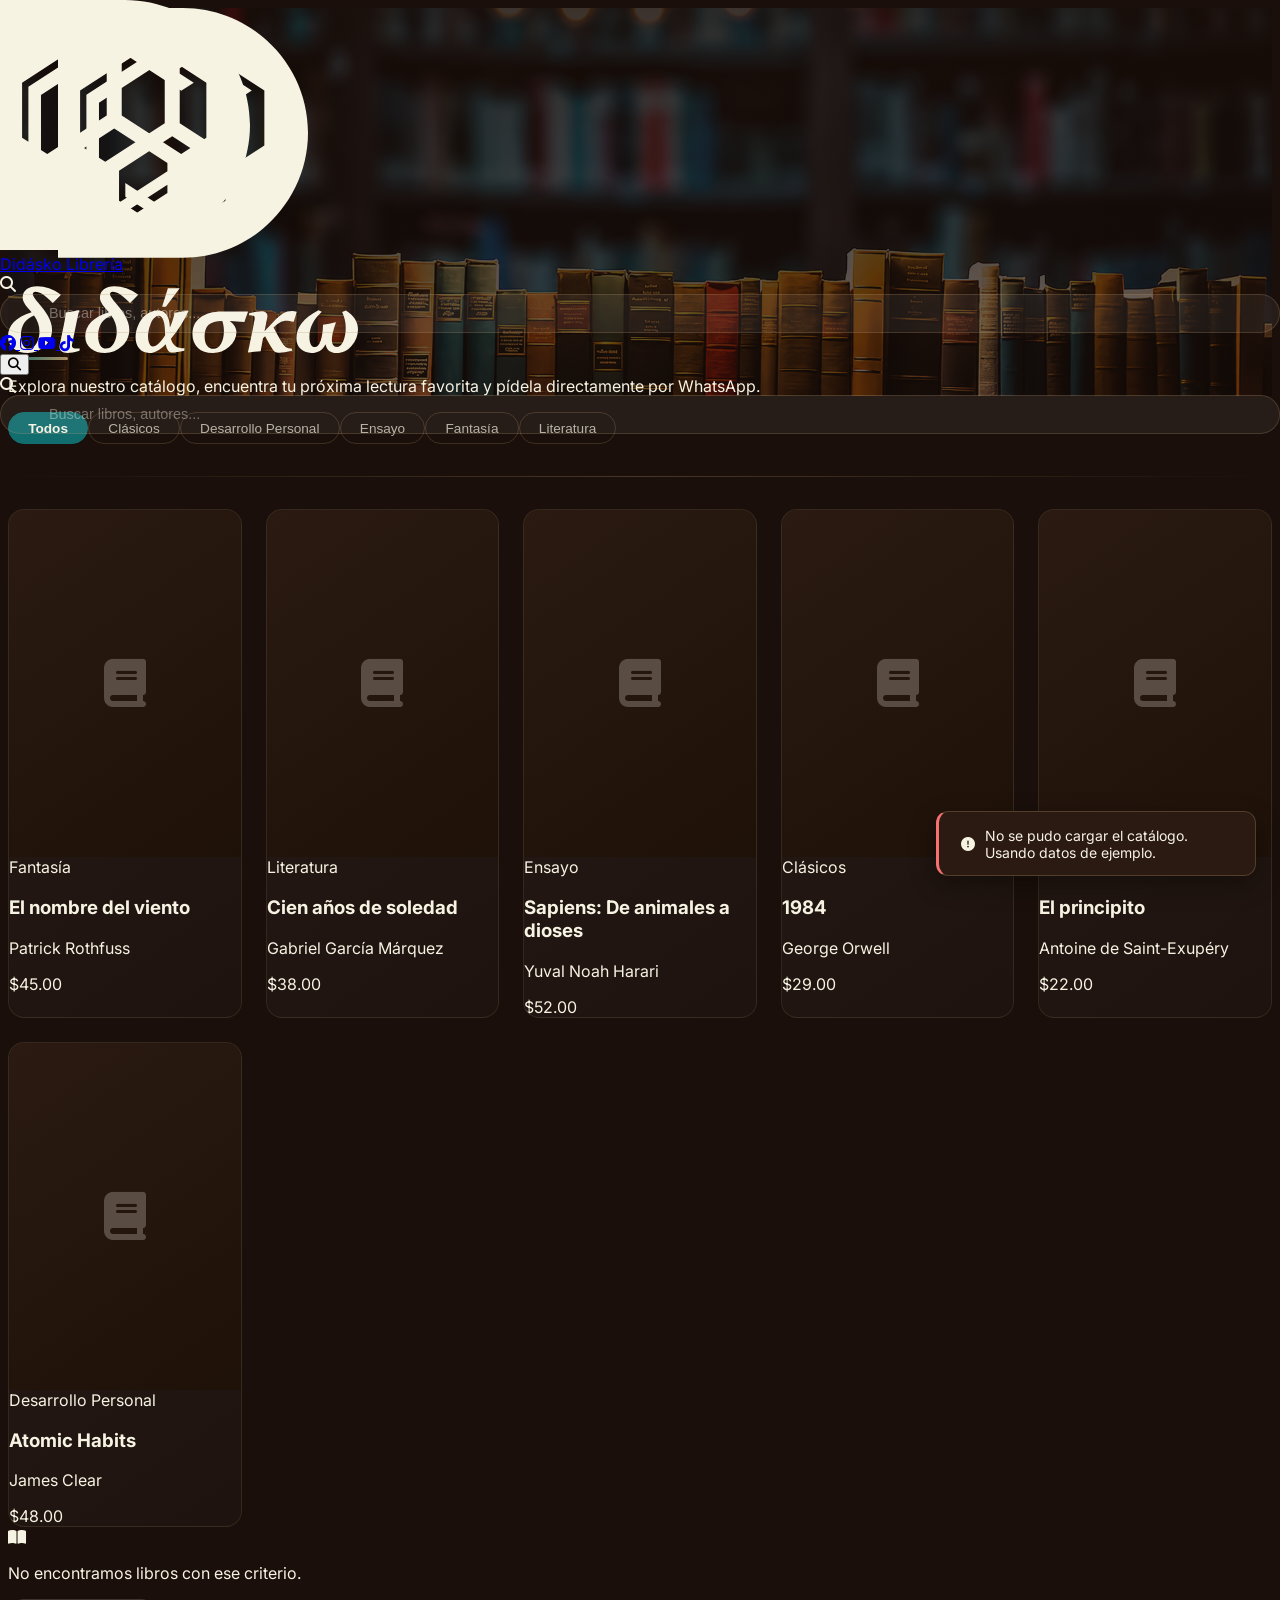
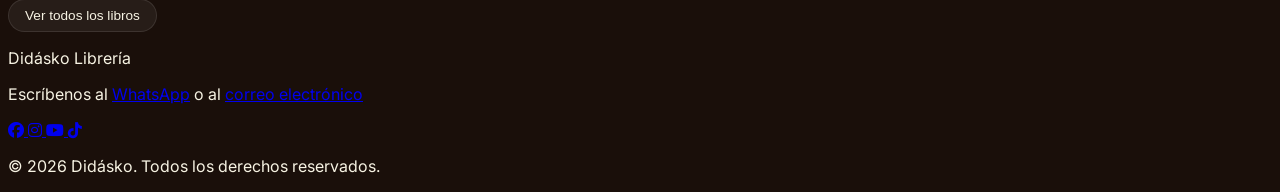
==== index.html @ 18efd045 "Commit inicial: Proyecto Didásko Web" ====
<!DOCTYPE html>
<html lang="es">

<head>
  <meta charset="UTF-8" />
  <meta name="viewport" content="width=device-width, initial-scale=1.0" />
  <title>Didásko — Tu Librería de Confianza</title>
  <meta name="description"
    content="Didásko Librería — Encuentra tu próxima lectura favorita. Catálogo completo de libros. Pedidos por WhatsApp o Email." />

  <!-- Google Fonts -->
  <link rel="preconnect" href="https://fonts.googleapis.com" />
  <link rel="preconnect" href="https://fonts.gstatic.com" crossorigin />
  <link
    href="https://fonts.googleapis.com/css2?family=Playfair+Display:ital,wght@0,400;0,600;0,700;1,400&family=Inter:wght@300;400;500;600;700&display=swap"
    rel="stylesheet" />

  <!-- Font Awesome (iconos) -->
  <link rel="stylesheet" href="https://cdnjs.cloudflare.com/ajax/libs/font-awesome/6.5.0/css/all.min.css" />

  <!-- Tailwind CSS CDN con configuración de paleta Didásko -->
  <script src="https://cdn.tailwindcss.com"></script>
  <script>
    tailwind.config = {
      theme: {
        extend: {
          colors: {
            primary: '#1A0F0A',
            teal: { DEFAULT: '#116D6E', light: '#1a9a9b', dark: '#0d5253' },
            gold: { DEFAULT: '#AF9164', light: '#c4a87b', dark: '#8f7148' },
            cream: { DEFAULT: '#F7F3E3', dark: '#ede8d4' },
          },
          fontFamily: {
            serif: ['"Playfair Display"', 'serif'],
            sans: ['Inter', 'sans-serif'],
          },
        }
      }
    }
  </script>

  <!-- Estilos personalizados -->
  <link rel="stylesheet" href="css/style.css" />
</head>

<body class="bg-primary font-sans text-cream min-h-screen">

  <!-- =====================================================
       BARRA DE NAVEGACIÓN FIJA
       Se vuelve opaca + blur al hacer scroll (ver main.js)
  ====================================================== -->
  <nav id="navbar">
    <div class="max-w-7xl mx-auto px-4 sm:px-6 lg:px-8">
      <div class="flex items-center justify-between h-16 md:h-20">

        <!-- Logo -->
        <a href="index.html" class="flex items-center gap-3 group" aria-label="Didásko - Inicio">
          <img src="assets/isotipo.svg" alt="Isotipo Didásko"
            class="h-10 md:h-12 w-auto transition-transform group-hover:scale-110 duration-300">
          <div class="flex flex-col leading-none">
            <span class="font-serif text-xl md:text-2xl font-bold text-cream tracking-wide">Didásko</span>
            <span class="text-teal font-serif italic text-xs opacity-80">Librería</span>
          </div>
        </a>

        <!-- Búsqueda (solo desktop) -->
        <div class="hidden md:block flex-1 max-w-sm mx-8 relative">
          <i class="fas fa-search absolute left-4 top-1/2 -translate-y-1/2 text-gold opacity-60 text-sm"></i>
          <input id="search-desktop" type="text" placeholder="Buscar libros, autores..." class="search-input"
            autocomplete="off" />
        </div>

        <!-- Acciones de navegación -->
        <div class="flex items-center gap-3">
          <!-- Redes Sociales (Desktop) -->
          <div class="hidden lg:flex items-center gap-4 mr-4 border-r border-gold/10 pr-6">
            <a href="https://www.facebook.com/libreriadidasko" target="_blank" rel="noopener"
              class="text-cream/40 hover:text-teal transition-colors" aria-label="Facebook">
              <i class="fab fa-facebook text-lg"></i>
            </a>
            <a href="https://www.instagram.com/libreriadidasko" target="_blank" rel="noopener"
              class="text-cream/40 hover:text-teal transition-colors" aria-label="Instagram">
              <i class="fab fa-instagram text-lg"></i>
            </a>
            <a href="https://www.youtube.com/@libreriadidasko" target="_blank" rel="noopener"
              class="text-cream/40 hover:text-teal transition-colors" aria-label="YouTube">
              <i class="fab fa-youtube text-lg"></i>
            </a>
            <a href="https://www.tiktok.com/@libreriadidasko" target="_blank" rel="noopener"
              class="text-cream/40 hover:text-teal transition-colors" aria-label="TikTok">
              <i class="fab fa-tiktok text-lg"></i>
            </a>
          </div>

          <!-- Búsqueda (mobile - abre barra) -->
          <button id="btn-search-mobile" aria-label="Buscar"
            class="md:hidden w-10 h-10 rounded-full flex items-center justify-center border border-gold/20 hover:border-teal transition-colors">
            <i class="fas fa-search text-gold text-sm"></i>
          </button>
        </div>
      </div>

      <!-- Barra de búsqueda mobile (oculta por defecto) -->
      <div id="mobile-search-bar" class="pb-3 hidden md:hidden">
        <div class="relative">
          <i class="fas fa-search absolute left-4 top-1/2 -translate-y-1/2 text-gold opacity-60 text-sm"></i>
          <input id="search-mobile" type="text" placeholder="Buscar libros, autores..." class="search-input"
            autocomplete="off" />
        </div>
      </div>
    </div>
  </nav>

  <!-- =====================================================
       HERO SECTION
  ====================================================== -->
  <header
    class="hero-bg min-h-[90vh] flex flex-col items-center justify-center px-4 text-center relative overflow-hidden">
    <div class="max-w-3xl mx-auto animate-fade-in relative z-10">
      <img src="assets/imagotipo.svg" alt="Didásko Librería" class="h-48 md:h-64 mx-auto mb-8 drop-shadow-2xl">
      <h1 class="sr-only">Didásko Librería</h1>
      <div class="hero-line mx-auto mb-6"></div>
      <p class="text-cream text-base md:text-lg max-w-xl mx-auto leading-relaxed">
        Explora nuestro catálogo, encuentra tu próxima lectura favorita y pídela directamente por WhatsApp.
      </p>
    </div>
  </header>

  <!-- =====================================================
       SECCIÓN PRINCIPAL: FILTROS + GRID DE LIBROS
  ====================================================== -->
  <main id="catalogo" class="max-w-7xl mx-auto px-4 sm:px-6 lg:px-8 pb-24">

    <!-- Filtros por categoría (se generan dinámicamente) -->
    <div class="flex items-center gap-3 overflow-x-auto pb-4 pt-4 scrollbar-hide" id="filter-bar">
      <button class="filter-pill active" data-category="todos">Todos</button>
      <!-- Las demás categorías se insertan desde JS -->
    </div>

    <div class="divider mt-0 mb-8"></div>

    <!-- Estado de carga / sin resultados -->
    <div id="loading-state" class="grid"
      style="grid-template-columns: repeat(auto-fill, minmax(220px,1fr)); gap:1.5rem;">
      <!-- Skeletons generados por JS -->
    </div>

    <!-- Grid de libros (poblado por JS) -->
    <div id="books-grid" class="animate-fade-in"></div>

    <!-- Mensaje cuando no hay resultados -->
    <div id="empty-state" class="hidden text-center py-20">
      <i class="fas fa-book-open text-5xl text-gold/30 mb-4"></i>
      <p class="text-cream/50 text-lg">No encontramos libros con ese criterio.</p>
      <button onclick="resetFilters()" class="btn-ghost mt-4">Ver todos los libros</button>
    </div>
  </main>

  <!-- =====================================================
       MODAL DE DETALLE DE LIBRO
  ====================================================== -->
  <div id="book-modal" class="modal-backdrop" role="dialog" aria-modal="true" aria-labelledby="modal-title">
    <div class="modal-content p-6 md:p-8">

      <!-- Botón cerrar -->
      <button id="modal-close" aria-label="Cerrar detalle"
        class="absolute top-4 right-4 w-9 h-9 rounded-full bg-white/10 hover:bg-white/20 flex items-center justify-center transition-colors"
        style="position:sticky; float:right;">
        <i class="fas fa-times text-cream/70"></i>
      </button>

      <!-- Contenido del modal (2 columnas en desktop) -->
      <div class="flex flex-col md:flex-row gap-8">

        <!-- Imagen portada -->
        <div class="w-full md:w-64 flex-shrink-0">
          <div class="book-img-wrapper rounded-xl shadow-2xl" style="aspect-ratio:2/3;">
            <img id="modal-img" src="" alt="" class="w-full h-full object-cover rounded-xl" />
          </div>
        </div>

        <!-- Información del libro -->
        <div class="flex-1 min-w-0">
          <!-- Categoría badge -->
          <span id="modal-category"
            class="inline-block text-xs font-semibold text-teal bg-teal/10 border border-teal/30 px-3 py-1 rounded-full mb-3 tracking-wider uppercase"></span>

          <!-- Título y autor -->
          <h2 id="modal-title" class="font-serif text-2xl md:text-3xl font-bold text-cream leading-snug mb-1"></h2>
          <p id="modal-author" class="text-gold text-base mb-4 opacity-90"></p>

          <div class="divider my-4"></div>

          <!-- Descripción -->
          <p id="modal-desc" class="text-cream/75 text-sm leading-relaxed mb-6"></p>

          <!-- Precio y stock -->
          <div class="flex items-center gap-4 mb-6 flex-wrap">
            <span id="modal-price" class="font-serif text-3xl font-bold text-gold"></span>
            <span id="modal-stock" class="stock-badge"></span>
          </div>

          <!-- Botones de acción -->
          <div class="flex flex-col sm:flex-row gap-3" id="modal-actions">
            <a id="btn-whatsapp" href="#" target="_blank" rel="noopener" class="btn-whatsapp justify-center"
              aria-label="Pedir por WhatsApp">
              <i class="fab fa-whatsapp text-lg"></i> Pedir por WhatsApp
            </a>
            <a id="btn-email" href="#" class="btn-email justify-center" aria-label="Consultar por Email">
              <i class="fas fa-envelope text-sm"></i> Consultar por Email
            </a>
          </div>
        </div>
      </div>
    </div>
  </div>

  <!-- =====================================================
       FOOTER
  ====================================================== -->
  <footer class="border-t border-gold/10 py-10 px-4 text-center">
    <p class="font-serif text-xl text-cream/80 mb-1">Didásko <span class="italic text-gold">Librería</span></p>
    <p class="text-cream/40 text-sm mb-1">
      Escríbenos al
      <a id="footer-whatsapp" href="#" target="_blank" class="text-teal hover:underline">WhatsApp</a>
      o al
      <a id="footer-email" href="#" class="text-teal hover:underline">correo electrónico</a>
    </p>
    <div class="flex justify-center gap-8 mb-1">
      <a href="https://www.facebook.com/libreriadidasko" target="_blank" rel="noopener"
        class="text-cream/30 hover:text-teal transition-all hover:scale-110 text-2xl" aria-label="Facebook">
        <i class="fab fa-facebook"></i>
      </a>
      <a href="https://www.instagram.com/libreriadidasko" target="_blank" rel="noopener"
        class="text-cream/30 hover:text-teal transition-all hover:scale-110 text-2xl" aria-label="Instagram">
        <i class="fab fa-instagram"></i>
      </a>
      <a href="https://www.youtube.com/@libreriadidasko" target="_blank" rel="noopener"
        class="text-cream/30 hover:text-teal transition-all hover:scale-110 text-2xl" aria-label="YouTube">
        <i class="fab fa-youtube"></i>
      </a>
      <a href="https://www.tiktok.com/@libreriadidasko" target="_blank" rel="noopener"
        class="text-cream/30 hover:text-teal transition-all hover:scale-110 text-2xl" aria-label="TikTok">
        <i class="fab fa-tiktok"></i>
      </a>
    </div>
    <p class="text-cream/20 text-xs">&copy; <span id="year"></span> Didásko. Todos los derechos reservados.</p>
  </footer>

  <!-- =====================================================
       CONTENEDOR DE TOASTS (notificaciones)
  ====================================================== -->
  <div id="toast-container" aria-live="polite"></div>

  <!-- Configuración global (APPS_SCRIPT_URL, WhatsApp, Email...) -->
  <script src="js/config.js"></script>
  <!-- Script principal del catálogo -->
  <script src="js/main.js"></script>
</body>

</html>
---- css/style.css ----
/* ============================================================
   DIDÁSKO LIBRERÍA — Estilos Personalizados
   Complementa Tailwind con animaciones y efectos especiales
   ============================================================ */

/* === FUENTES === */
@import url('https://fonts.googleapis.com/css2?family=Playfair+Display:ital,wght@0,400;0,600;0,700;1,400&family=Inter:wght@300;400;500;600;700&display=swap');

/* === VARIABLES CSS === */
:root {
  --primary:  #1A0F0A;
  --teal:     #116D6E;
  --gold:     #AF9164;
  --cream:    #F7F3E3;
}

/* === RESET Y BASE === */
*, *::before, *::after { box-sizing: border-box; }

html { scroll-behavior: smooth; }

body {
  background-color: var(--primary);
  color: var(--cream);
  font-family: 'Inter', sans-serif;
  min-height: 100vh;
  overflow-x: hidden;
}

/* === SCROLLBAR PERSONALIZADO === */
::-webkit-scrollbar { width: 6px; }
::-webkit-scrollbar-track { background: var(--primary); }
::-webkit-scrollbar-thumb { background: var(--teal); border-radius: 3px; }
::-webkit-scrollbar-thumb:hover { background: var(--gold); }

/* === NAVBAR — efecto glass al hacer scroll === */
#navbar {
  position: fixed;
  top: 0;
  left: 0;
  width: 100%;
  z-index: 50;
  background: transparent;
  transition: background 0.3s ease, box-shadow 0.3s ease;
}
#navbar.scrolled {
  background: rgba(26, 15, 10, 0.92);
  backdrop-filter: blur(12px);
  -webkit-backdrop-filter: blur(12px);
  box-shadow: 0 1px 0 rgba(175, 145, 100, 0.15);
}

/* === HERO === */
.hero-bg {
  background-image: linear-gradient(to bottom, rgba(26, 15, 10, 0.85), rgba(26, 15, 10, 0.65)),
                    url('../assets/hero.png');
  background-size: cover;
  background-position: center;
  background-repeat: no-repeat;
  background-color: var(--primary);
}

/* === ANIMACIONES === */
@keyframes fadeIn {
  from { opacity: 0; }
  to   { opacity: 1; }
}
@keyframes slideUp {
  from { transform: translateY(24px); opacity: 0; }
  to   { transform: translateY(0);    opacity: 1; }
}
@keyframes shimmer {
  0%   { background-position: -800px 0; }
  100% { background-position:  800px 0; }
}
@keyframes pulse-border {
  0%, 100% { border-color: rgba(17,109,110,0.4); }
  50%       { border-color: rgba(17,109,110,0.9); }
}

.animate-fade-in  { animation: fadeIn  0.5s ease both; }
.animate-slide-up { animation: slideUp 0.4s ease both; }

/* Retardo escalonado para tarjetas */
.card-delay-1 { animation-delay: 0.05s; }
.card-delay-2 { animation-delay: 0.10s; }
.card-delay-3 { animation-delay: 0.15s; }
.card-delay-4 { animation-delay: 0.20s; }

/* === SKELETON LOADER === */
.skeleton {
  background: linear-gradient(90deg,
    rgba(255,255,255,0.04) 25%,
    rgba(255,255,255,0.09) 50%,
    rgba(255,255,255,0.04) 75%);
  background-size: 800px 100%;
  animation: shimmer 1.8s infinite;
  border-radius: 8px;
}

/* === TARJETAS DE LIBRO === */
.book-card {
  background: linear-gradient(145deg, rgba(255,255,255,0.05) 0%, rgba(255,255,255,0.02) 100%);
  border: 1px solid rgba(175, 145, 100, 0.15);
  border-radius: 16px;
  overflow: hidden;
  transition: transform 0.3s ease, box-shadow 0.3s ease, border-color 0.3s ease;
  cursor: pointer;
}
.book-card:hover {
  transform: translateY(-6px);
  box-shadow: 0 20px 40px rgba(0,0,0,0.4), 0 0 0 1px rgba(17,109,110,0.3);
  border-color: rgba(17, 109, 110, 0.4);
}
.book-card img {
  transition: transform 0.4s ease;
}
.book-card:hover img {
  transform: scale(1.05);
}

/* === MODAL === */
.modal-backdrop {
  position: fixed; inset: 0;
  background: rgba(10, 6, 4, 0.85);
  backdrop-filter: blur(8px);
  -webkit-backdrop-filter: blur(8px);
  z-index: 100;
  display: flex;
  align-items: center;
  justify-content: center;
  padding: 1rem;
  opacity: 0;
  visibility: hidden;
  transition: opacity 0.3s ease, visibility 0.3s ease;
}
.modal-backdrop.open {
  opacity: 1;
  visibility: visible;
}
.modal-content {
  background: linear-gradient(145deg, #241812, #1e1108);
  border: 1px solid rgba(175,145,100,0.2);
  border-radius: 20px;
  max-width: 860px;
  width: 100%;
  max-height: 90vh;
  overflow-y: auto;
  transform: scale(0.95) translateY(16px);
  transition: transform 0.3s ease;
}
.modal-backdrop.open .modal-content {
  transform: scale(1) translateY(0);
}

/* === BOTONES === */
.btn-teal {
  background: var(--teal);
  color: var(--cream);
  padding: 0.6rem 1.4rem;
  border-radius: 50px;
  font-weight: 500;
  font-size: 0.875rem;
  border: none;
  cursor: pointer;
  transition: background 0.2s ease, transform 0.15s ease;
  display: inline-flex;
  align-items: center;
  gap: 0.5rem;
}
.btn-teal:hover  { background: #1a9a9b; transform: translateY(-1px); }
.btn-teal:active { transform: translateY(0); }

.btn-whatsapp {
  background: #25D366;
  color: #fff;
  padding: 0.75rem 1.5rem;
  border-radius: 50px;
  font-weight: 600;
  font-size: 0.9rem;
  cursor: pointer;
  transition: background 0.2s, transform 0.15s;
  display: inline-flex;
  align-items: center;
  gap: 0.5rem;
  text-decoration: none;
}
.btn-whatsapp:hover { background: #1ebe5d; transform: translateY(-1px); }

.btn-email {
  background: transparent;
  color: var(--cream);
  border: 1.5px solid var(--teal);
  padding: 0.75rem 1.5rem;
  border-radius: 50px;
  font-weight: 500;
  font-size: 0.9rem;
  cursor: pointer;
  transition: all 0.2s;
  display: inline-flex;
  align-items: center;
  gap: 0.5rem;
  text-decoration: none;
}
.btn-email:hover {
  background: var(--teal);
  animation: pulse-border 1.5s infinite;
}

.btn-ghost {
  background: rgba(255,255,255,0.06);
  color: var(--cream);
  padding: 0.5rem 1rem;
  border-radius: 50px;
  border: 1px solid rgba(255,255,255,0.1);
  cursor: pointer;
  transition: all 0.2s;
  font-size: 0.85rem;
}
.btn-ghost:hover { background: rgba(255,255,255,0.12); }

/* === FILTROS DE CATEGORÍA === */
.filter-pill {
  padding: 0.45rem 1.2rem;
  border-radius: 50px;
  border: 1.5px solid rgba(175,145,100,0.25);
  background: transparent;
  color: rgba(247,243,227,0.7);
  font-size: 0.85rem;
  cursor: pointer;
  transition: all 0.2s ease;
  white-space: nowrap;
}
.filter-pill:hover   { border-color: var(--teal); color: var(--cream); }
.filter-pill.active  {
  background: var(--teal);
  border-color: var(--teal);
  color: var(--cream);
  font-weight: 600;
}

/* === BADGE DE STOCK === */
.stock-badge {
  display: inline-block;
  padding: 0.2rem 0.7rem;
  border-radius: 50px;
  font-size: 0.72rem;
  font-weight: 600;
  letter-spacing: 0.04em;
  text-transform: uppercase;
}
.stock-ok      { background: rgba(17,109,110,0.25); color: #5ecfcf; border: 1px solid rgba(17,109,110,0.4); }
.stock-low     { background: rgba(175,145,100,0.2); color: var(--gold); border: 1px solid rgba(175,145,100,0.35); }
.stock-none    { background: rgba(220,50,50,0.15);  color: #f87171;    border: 1px solid rgba(220,50,50,0.3); }

/* === TOAST NOTIFICACIONES === */
#toast-container {
  position: fixed;
  bottom: 1.5rem;
  right: 1.5rem;
  z-index: 999;
  display: flex;
  flex-direction: column;
  gap: 0.5rem;
}
.toast {
  background: #2a1a12;
  border: 1px solid rgba(175,145,100,0.3);
  border-radius: 12px;
  padding: 0.9rem 1.4rem;
  font-size: 0.875rem;
  color: var(--cream);
  animation: slideUp 0.3s ease both;
  max-width: 320px;
  display: flex;
  align-items: center;
  gap: 0.6rem;
  box-shadow: 0 8px 24px rgba(0,0,0,0.35);
}
.toast.success { border-left: 3px solid var(--teal); }
.toast.error   { border-left: 3px solid #f87171; }

/* === BARRA DE BÚSQUEDA === */
.search-input {
  background: rgba(255,255,255,0.06);
  border: 1.5px solid rgba(175,145,100,0.25);
  border-radius: 50px;
  padding: 0.65rem 1.2rem 0.65rem 3rem;
  color: var(--cream);
  width: 100%;
  font-size: 0.9rem;
  transition: border-color 0.2s, background 0.2s;
  outline: none;
}
.search-input::placeholder { color: rgba(247,243,227,0.4); }
.search-input:focus {
  border-color: var(--teal);
  background: rgba(255,255,255,0.09);
}

/* === HERO DECORACIÓN === */
.hero-line {
  width: 60px;
  height: 3px;
  background: linear-gradient(90deg, var(--teal), var(--gold));
  border-radius: 2px;
}

/* === ADMIN — tabla === */
.admin-table th {
  background: rgba(17,109,110,0.12);
  color: var(--gold);
  font-weight: 600;
  font-size: 0.78rem;
  letter-spacing: 0.08em;
  text-transform: uppercase;
  padding: 0.85rem 1rem;
}
.admin-table td {
  padding: 0.85rem 1rem;
  border-bottom: 1px solid rgba(255,255,255,0.05);
  vertical-align: middle;
  font-size: 0.875rem;
}
.admin-table tr:hover td { background: rgba(255,255,255,0.03); }

/* === ADMIN — login card === */
.login-card {
  background: linear-gradient(145deg, #241812, #1a100a);
  border: 1px solid rgba(175,145,100,0.2);
  border-radius: 20px;
  padding: 2.5rem;
  width: 100%;
  max-width: 400px;
}

/* === INPUT ESTILO ADMIN/FORM === */
.form-input {
  width: 100%;
  background: rgba(255,255,255,0.06);
  border: 1.5px solid rgba(175,145,100,0.2);
  border-radius: 10px;
  padding: 0.75rem 1rem;
  color: var(--cream);
  font-size: 0.9rem;
  outline: none;
  transition: border-color 0.2s;
}
.form-input::placeholder { color: rgba(247,243,227,0.35); }
.form-input:focus { border-color: var(--teal); }

.form-label {
  display: block;
  font-size: 0.8rem;
  font-weight: 500;
  color: var(--gold);
  margin-bottom: 0.4rem;
  letter-spacing: 0.04em;
}

/* === DIVIDER DECORATIVO === */
.divider {
  height: 1px;
  background: linear-gradient(90deg, transparent, rgba(175,145,100,0.3), transparent);
  margin: 2rem 0;
}

/* === RESPONSIVE GRID DE LIBROS === */
#books-grid {
  display: grid;
  grid-template-columns: repeat(auto-fill, minmax(220px, 1fr));
  gap: 1.5rem;
}

@media (max-width: 480px) {
  #books-grid {
    grid-template-columns: repeat(2, 1fr);
    gap: 0.75rem;
  }
}

/* === IMAGEN LIBRO PLACEHOLDER === */
.book-img-wrapper {
  aspect-ratio: 2/3;
  overflow: hidden;
  background: rgba(255,255,255,0.04);
}
.book-img-wrapper img {
  width: 100%; height: 100%;
  object-fit: cover;
}

/* Imagen de error (fallback) */
.img-fallback {
  width: 100%; height: 100%;
  display: flex;
  flex-direction: column;
  align-items: center;
  justify-content: center;
  background: linear-gradient(145deg, #2a1a12, #1e1108);
  color: rgba(247,243,227,0.25);
  font-size: 3rem;
}

/* === FEATURED BADGE === */
.featured-badge {
  position: absolute;
  top: 0.6rem;
  left: 0.6rem;
  background: linear-gradient(135deg, var(--gold), #c4a87b);
  color: var(--primary);
  font-size: 0.65rem;
  font-weight: 700;
  padding: 0.2rem 0.6rem;
  border-radius: 50px;
  letter-spacing: 0.06em;
  text-transform: uppercase;
}
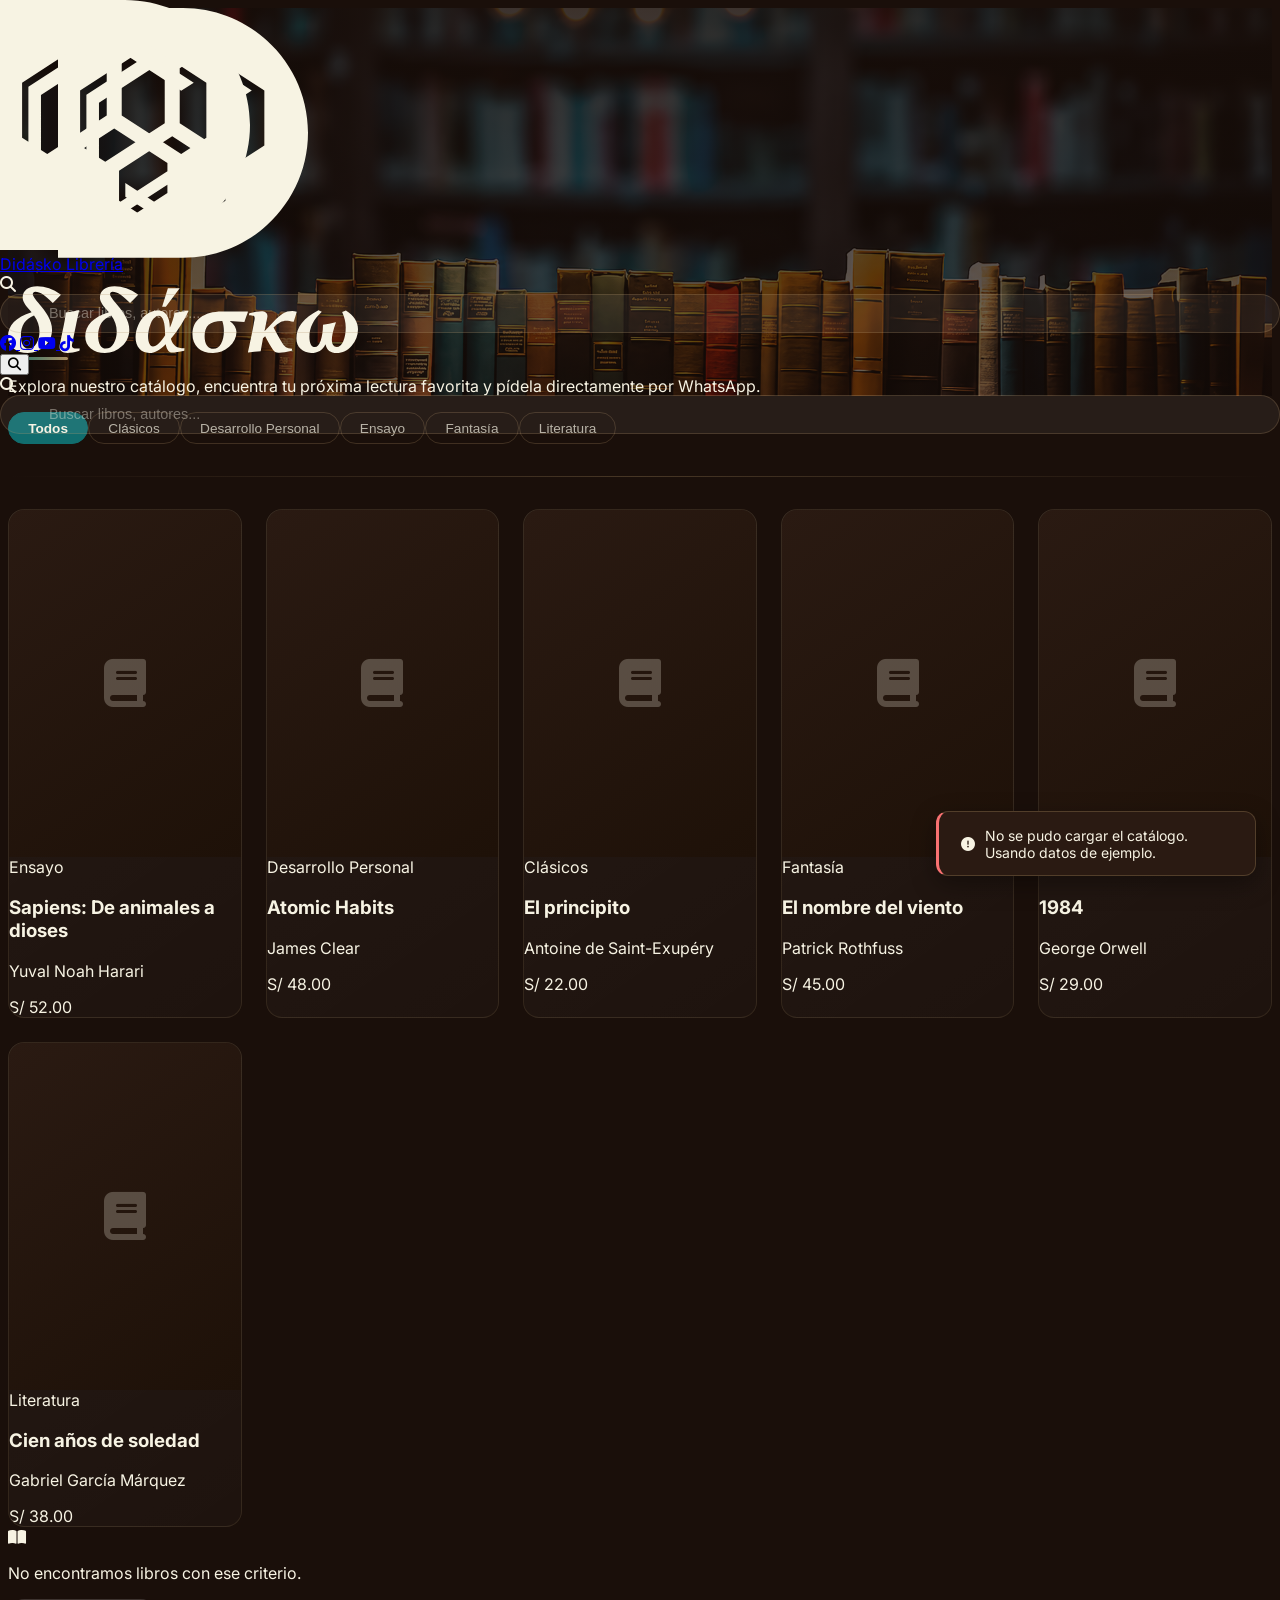
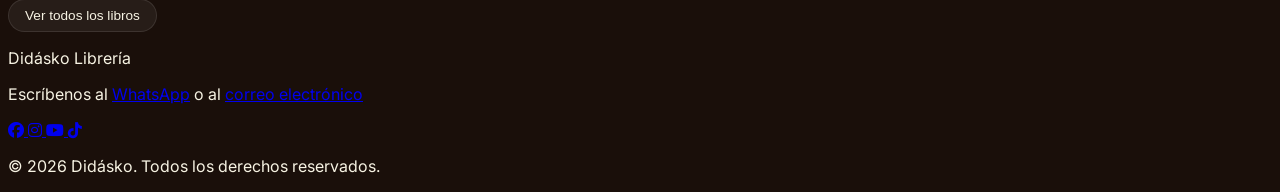
==== commit 248e3107: "feat: implementar menú de compartir (FB, IG, WA) y orden aleatorio de catálogo" ====
--- a/index.html
+++ b/index.html
@@ -201,14 +201,31 @@
           </div>
 
           <!-- Botones de acción -->
-          <div class="flex flex-col sm:flex-row gap-3" id="modal-actions">
-            <a id="btn-whatsapp" href="#" target="_blank" rel="noopener" class="btn-whatsapp justify-center"
+          <div class="flex flex-col sm:flex-row gap-3 flex-wrap" id="modal-actions">
+            <a id="btn-whatsapp" href="#" target="_blank" rel="noopener" class="btn-whatsapp justify-center flex-1"
               aria-label="Pedir por WhatsApp">
               <i class="fab fa-whatsapp text-lg"></i> Pedir por WhatsApp
             </a>
-            <a id="btn-email" href="#" class="btn-email justify-center" aria-label="Consultar por Email">
+            <a id="btn-email" href="#" class="btn-email justify-center flex-1" aria-label="Consultar por Email">
               <i class="fas fa-envelope text-sm"></i> Consultar por Email
             </a>
+            <div class="relative flex-none sm:flex-none w-full sm:w-auto">
+              <button id="btn-share-modal" class="btn-ghost flex items-center justify-center gap-2 px-4 py-2 w-full" aria-label="Compartir libro">
+                <i class="fas fa-share-alt"></i> Compartir
+              </button>
+              <!-- Menú de compartir -->
+              <div id="share-menu-modal" class="hidden absolute bottom-full right-0 mb-2 w-48 bg-primary border border-gold/20 rounded-lg shadow-xl overflow-hidden z-50 transform origin-bottom-right transition-all">
+                <button id="btn-fb-modal" class="w-full flex items-center gap-3 px-4 py-3 hover:bg-white/5 text-left transition-colors">
+                  <i class="fab fa-facebook text-[#1877F2] text-lg w-5 text-center"></i> <span class="text-cream text-sm">Facebook</span>
+                </button>
+                <button id="btn-ig-modal" class="w-full flex items-center gap-3 px-4 py-3 hover:bg-white/5 text-left transition-colors border-t border-gold/10">
+                  <i class="fab fa-instagram text-[#E4405F] text-lg w-5 text-center"></i> <span class="text-cream text-sm">Instagram</span>
+                </button>
+                <button id="btn-wa-share-modal" class="w-full flex items-center gap-3 px-4 py-3 hover:bg-white/5 text-left transition-colors border-t border-gold/10">
+                  <i class="fab fa-whatsapp text-[#25D366] text-lg w-5 text-center"></i> <span class="text-cream text-sm">WhatsApp</span>
+                </button>
+              </div>
+            </div>
           </div>
         </div>
       </div>
@@ -253,9 +270,9 @@
   <div id="toast-container" aria-live="polite"></div>
 
   <!-- Configuración global (APPS_SCRIPT_URL, WhatsApp, Email...) -->
-  <script src="js/config.js"></script>
+  <script src="js/config.js?v=1"></script>
   <!-- Script principal del catálogo -->
-  <script src="js/main.js"></script>
+  <script src="js/main.js?v=1"></script>
 </body>
 
 </html>
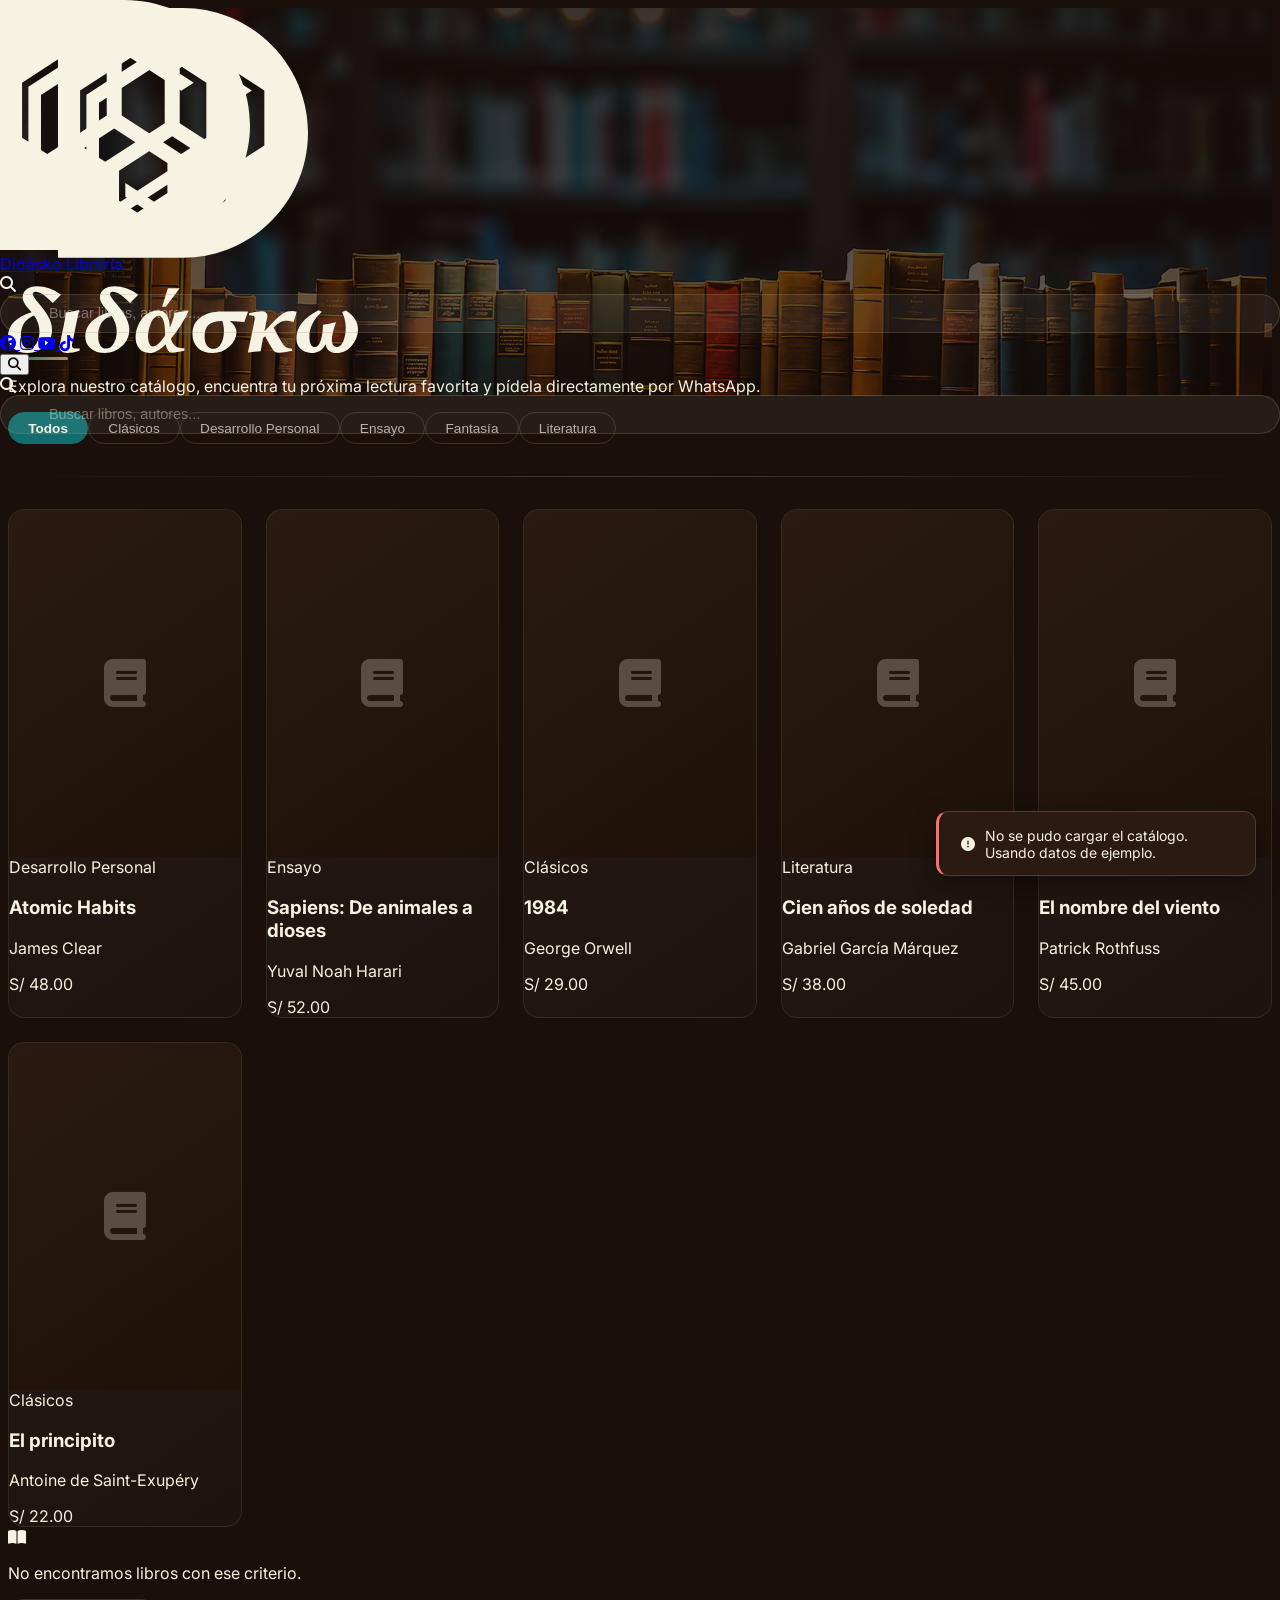
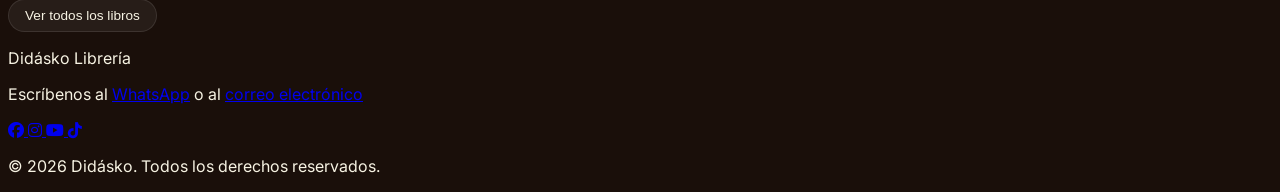
==== commit 96b310c2: "feat: Solucionado el tamaño del botón compartir en el modal" ====
--- a/index.html
+++ b/index.html
@@ -209,8 +209,8 @@
             <a id="btn-email" href="#" class="btn-email justify-center flex-1" aria-label="Consultar por Email">
               <i class="fas fa-envelope text-sm"></i> Consultar por Email
             </a>
-            <div class="relative flex-none sm:flex-none w-full sm:w-auto">
-              <button id="btn-share-modal" class="btn-ghost flex items-center justify-center gap-2 px-4 py-2 w-full" aria-label="Compartir libro">
+            <div class="relative flex-1 w-full">
+              <button id="btn-share-modal" class="btn-ghost flex items-center justify-center gap-2 w-full h-full" style="padding: 0.75rem 1.5rem; font-size: 0.9rem; font-weight: 500;" aria-label="Compartir libro">
                 <i class="fas fa-share-alt"></i> Compartir
               </button>
               <!-- Menú de compartir -->
